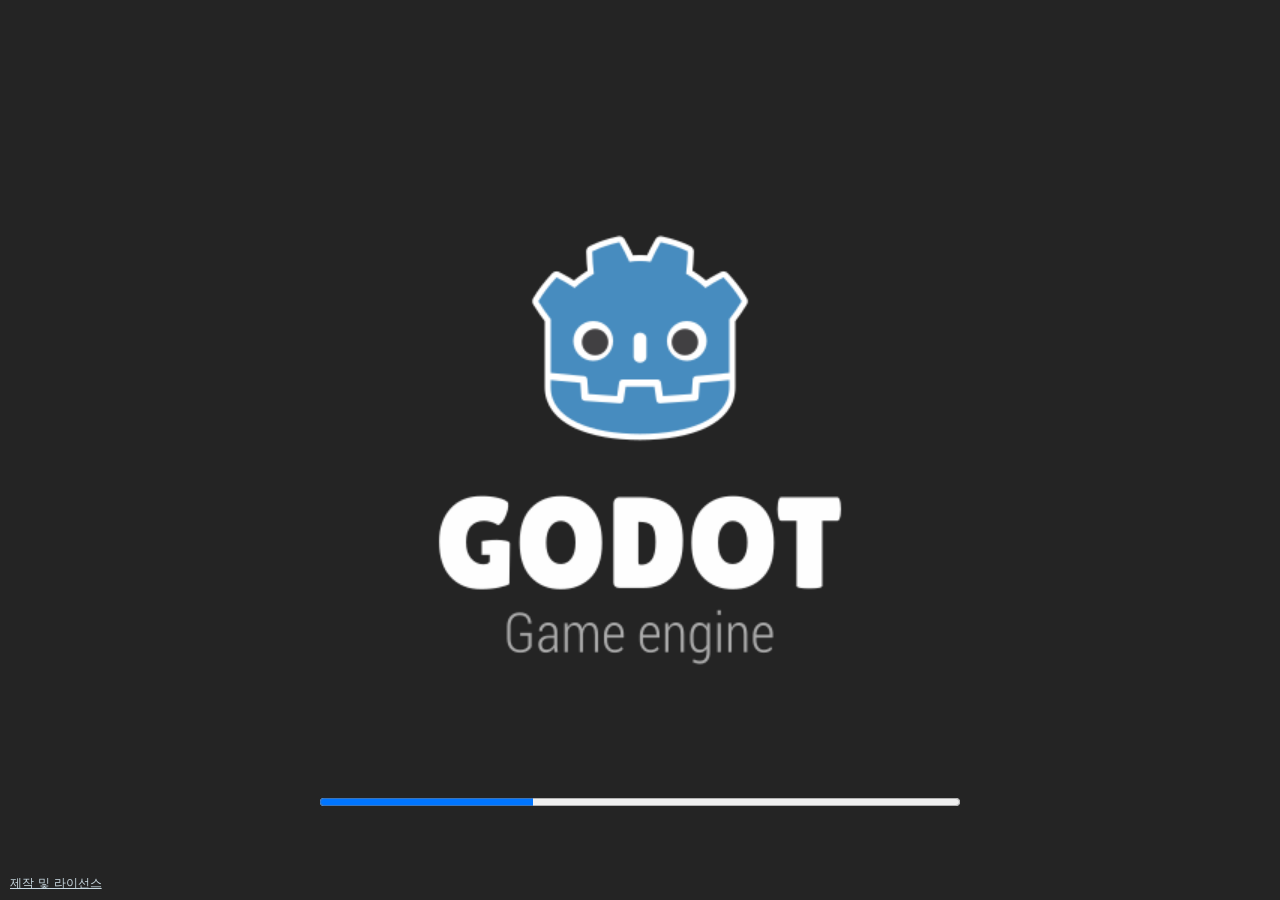
==== godot-test/index.html @ a943c4f0 "Publish isolated Godot training and practice test" ====
<!DOCTYPE html>
<html lang="en">
	<head>
		<meta charset="utf-8">
		<meta name="viewport" content="width=device-width, user-scalable=no, initial-scale=1.0">
		<title>After School Baseball Lab</title>
		<style>
html, body, #canvas {
	margin: 0;
	padding: 0;
	border: 0;
}

body {
	color: white;
	background-color: black;
	overflow: hidden;
	touch-action: none;
}

#canvas {
	display: block;
}

#canvas:focus {
	outline: none;
}

#status, #status-splash, #status-progress {
	position: absolute;
	left: 0;
	right: 0;
}

#status, #status-splash {
	top: 0;
	bottom: 0;
}

#status {
	background-color: #242424;
	display: flex;
	flex-direction: column;
	justify-content: center;
	align-items: center;
	visibility: hidden;
}

#status-splash {
	max-height: 100%;
	max-width: 100%;
	margin: auto;
}

#status-splash.show-image--false {
	display: none;
}

#status-splash.fullsize--true {
	height: 100%;
	width: 100%;
	object-fit: contain;
}

#status-splash.use-filter--false {
	image-rendering: pixelated;
}

#status-progress, #status-notice {
	display: none;
}

#status-progress {
	bottom: 10%;
	width: 50%;
	margin: 0 auto;
}

#status-notice {
	background-color: #5b3943;
	border-radius: 0.5rem;
	border: 1px solid #9b3943;
	color: #e0e0e0;
	font-family: 'Noto Sans', 'Droid Sans', Arial, sans-serif;
	line-height: 1.3;
	margin: 0 2rem;
	overflow: hidden;
	padding: 1rem;
	text-align: center;
	z-index: 1;
}
		</style>
		<meta name="description" content="Independent after-school baseball experiment">
	</head>
	<body>
		<canvas id="canvas">
			Your browser does not support the canvas tag.
		</canvas>

		<noscript>
			Your browser does not support JavaScript.
		</noscript>

		<div id="status">
			<img id="status-splash" class="show-image--true fullsize--true use-filter--true" src="index.png" alt="">
			<progress id="status-progress"></progress>
			<div id="status-notice"></div>
		</div>

		<script src="index.js"></script>
		<script>
const GODOT_CONFIG = {"args":[],"canvasResizePolicy":2,"emscriptenPoolSize":8,"ensureCrossOriginIsolationHeaders":true,"executable":"index","experimentalVK":false,"fileSizes":{"index.pck":19799012,"index.wasm":39514754},"focusCanvas":true,"gdextensionLibs":[],"godotPoolSize":4};
const GODOT_THREADS_ENABLED = false;
const engine = new Engine(GODOT_CONFIG);

(function () {
	const statusOverlay = document.getElementById('status');
	const statusProgress = document.getElementById('status-progress');
	const statusNotice = document.getElementById('status-notice');

	let initializing = true;
	let statusMode = '';

	function setStatusMode(mode) {
		if (statusMode === mode || !initializing) {
			return;
		}
		if (mode === 'hidden') {
			statusOverlay.remove();
			initializing = false;
			return;
		}
		statusOverlay.style.visibility = 'visible';
		statusProgress.style.display = mode === 'progress' ? 'block' : 'none';
		statusNotice.style.display = mode === 'notice' ? 'block' : 'none';
		statusMode = mode;
	}

	function setStatusNotice(text) {
		while (statusNotice.lastChild) {
			statusNotice.removeChild(statusNotice.lastChild);
		}
		const lines = text.split('\n');
		lines.forEach((line) => {
			statusNotice.appendChild(document.createTextNode(line));
			statusNotice.appendChild(document.createElement('br'));
		});
	}

	function displayFailureNotice(err) {
		console.error(err);
		if (err instanceof Error) {
			setStatusNotice(err.message);
		} else if (typeof err === 'string') {
			setStatusNotice(err);
		} else {
			setStatusNotice('An unknown error occurred.');
		}
		setStatusMode('notice');
		initializing = false;
	}

	const missing = Engine.getMissingFeatures({
		threads: GODOT_THREADS_ENABLED,
	});

	if (missing.length !== 0) {
		if (GODOT_CONFIG['serviceWorker'] && GODOT_CONFIG['ensureCrossOriginIsolationHeaders'] && 'serviceWorker' in navigator) {
			let serviceWorkerRegistrationPromise;
			try {
				serviceWorkerRegistrationPromise = navigator.serviceWorker.getRegistration();
			} catch (err) {
				serviceWorkerRegistrationPromise = Promise.reject(new Error('Service worker registration failed.'));
			}
			// There's a chance that installing the service worker would fix the issue
			Promise.race([
				serviceWorkerRegistrationPromise.then((registration) => {
					if (registration != null) {
						return Promise.reject(new Error('Service worker already exists.'));
					}
					return registration;
				}).then(() => engine.installServiceWorker()),
				// For some reason, `getRegistration()` can stall
				new Promise((resolve) => {
					setTimeout(() => resolve(), 2000);
				}),
			]).then(() => {
				// Reload if there was no error.
				window.location.reload();
			}).catch((err) => {
				console.error('Error while registering service worker:', err);
			});
		} else {
			// Display the message as usual
			const missingMsg = 'Error\nThe following features required to run Godot projects on the Web are missing:\n';
			displayFailureNotice(missingMsg + missing.join('\n'));
		}
	} else {
		setStatusMode('progress');
		engine.startGame({
			'onProgress': function (current, total) {
				if (current > 0 && total > 0) {
					statusProgress.value = current;
					statusProgress.max = total;
				} else {
					statusProgress.removeAttribute('value');
					statusProgress.removeAttribute('max');
				}
			},
		}).then(() => {
			setStatusMode('hidden');
		}, displayFailureNotice);
	}
}());
		</script>
	<a href="CREDITS.html" style="position:fixed;left:10px;bottom:8px;color:#c8d8e0;font:12px system-ui;z-index:10">제작 및 라이선스</a>
</body>
</html>
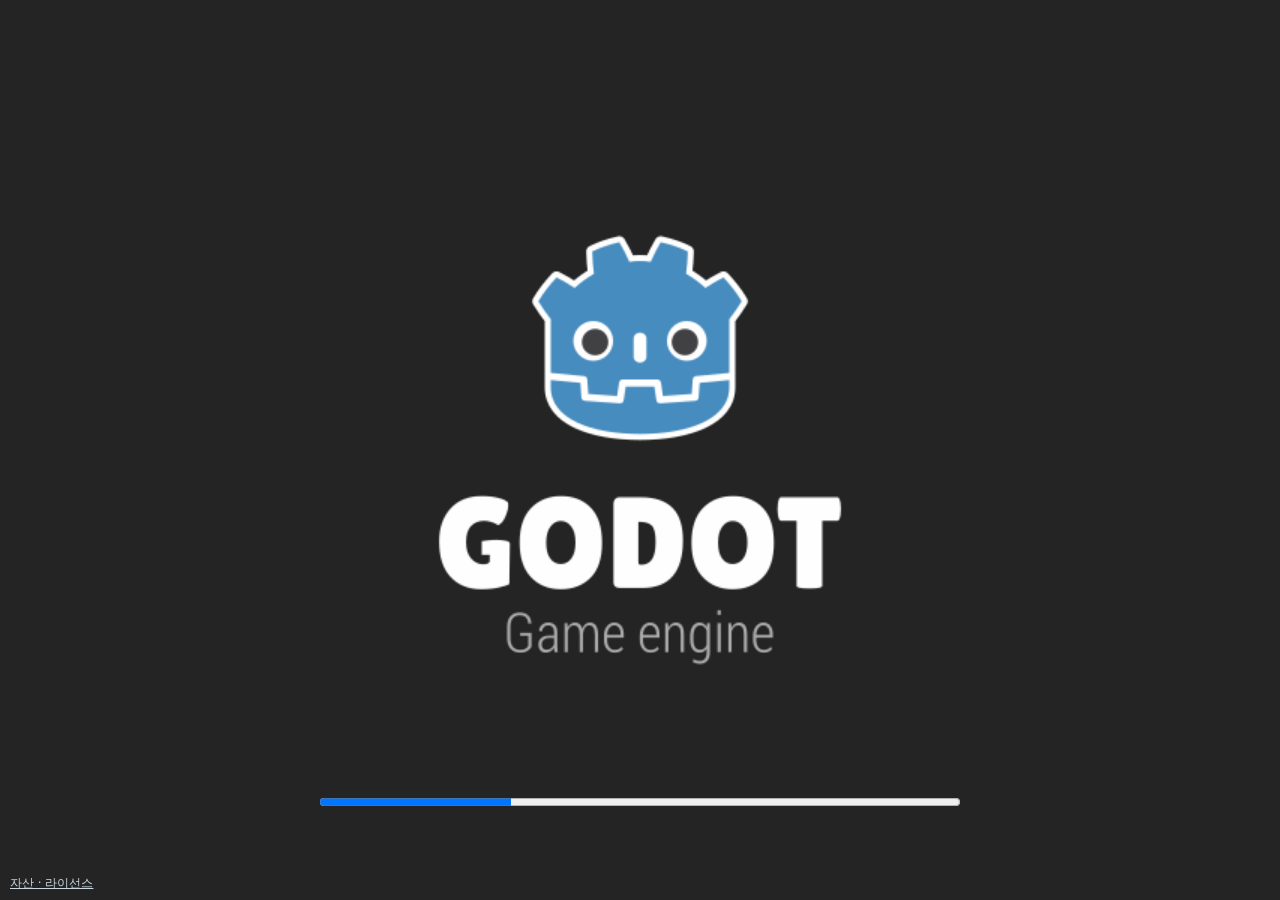
==== commit 8eab9be4: "Publish Godot 20-player management experiment v2" ====
--- a/godot-test/index.html
+++ b/godot-test/index.html
@@ -3,7 +3,7 @@
 	<head>
 		<meta charset="utf-8">
 		<meta name="viewport" content="width=device-width, user-scalable=no, initial-scale=1.0">
-		<title>After School Baseball Lab</title>
+		<title>우리들의 여름 · 선수단 운영 테스트</title>
 		<style>
 html, body, #canvas {
 	margin: 0;
@@ -109,7 +109,7 @@
 
 		<script src="index.js"></script>
 		<script>
-const GODOT_CONFIG = {"args":[],"canvasResizePolicy":2,"emscriptenPoolSize":8,"ensureCrossOriginIsolationHeaders":true,"executable":"index","experimentalVK":false,"fileSizes":{"index.pck":19799012,"index.wasm":39514754},"focusCanvas":true,"gdextensionLibs":[],"godotPoolSize":4};
+const GODOT_CONFIG = {"args":[],"canvasResizePolicy":2,"emscriptenPoolSize":8,"ensureCrossOriginIsolationHeaders":true,"executable":"index","experimentalVK":false,"fileSizes":{"index.pck":26740136,"index.wasm":39514754},"focusCanvas":true,"gdextensionLibs":[],"godotPoolSize":4};
 const GODOT_THREADS_ENABLED = false;
 const engine = new Engine(GODOT_CONFIG);
 
@@ -213,6 +213,7 @@
 	}
 }());
 		</script>
-	<a href="CREDITS.html" style="position:fixed;left:10px;bottom:8px;color:#c8d8e0;font:12px system-ui;z-index:10">제작 및 라이선스</a>
+	<a href="CREDITS.html" style="position:fixed;left:10px;bottom:8px;color:#c8d8e0;font:12px system-ui;z-index:10">자산 · 라이선스</a>
 </body>
 </html>
+
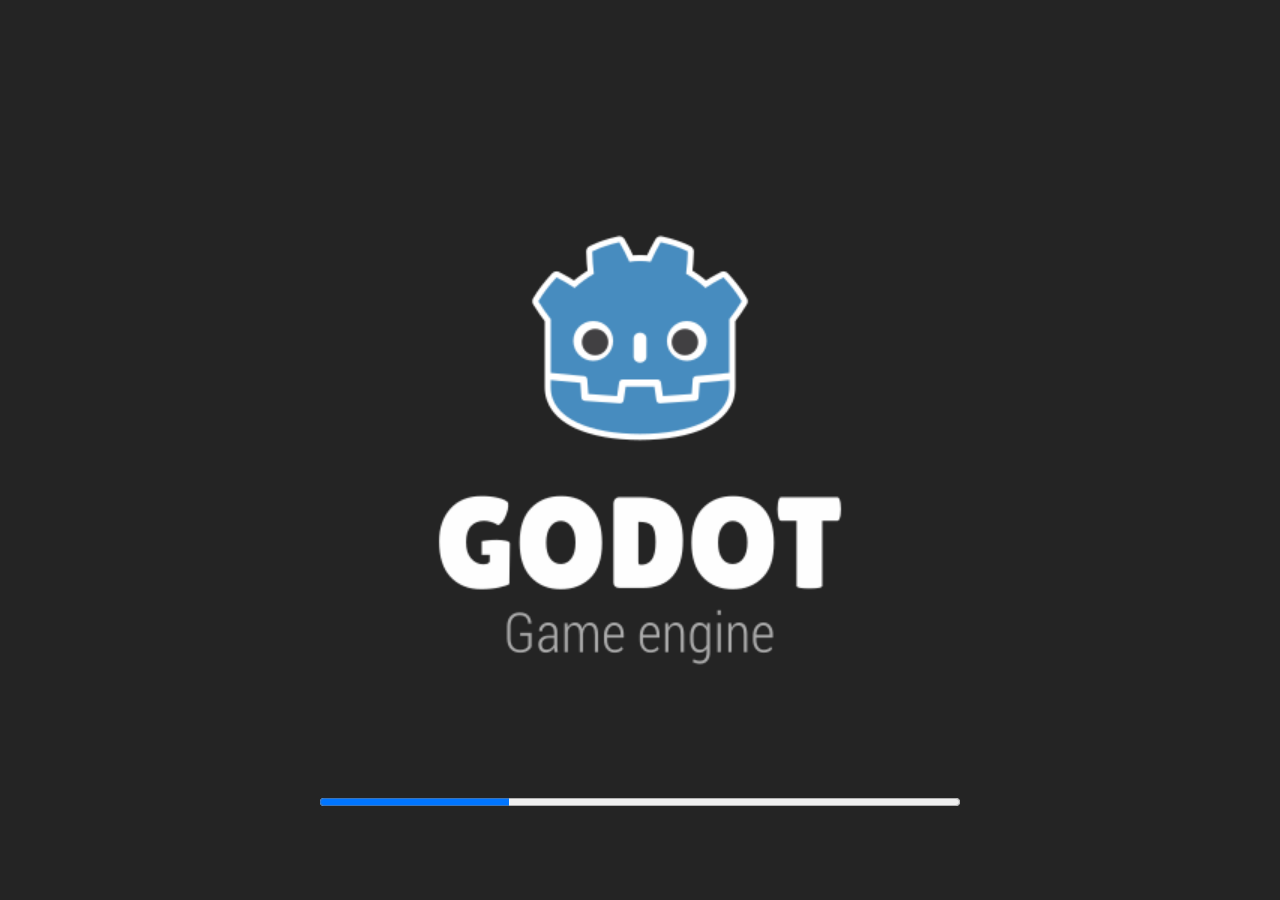
==== commit c722dda2: "Publish r7 training and match feedback preview" ====
--- a/godot-test/index.html
+++ b/godot-test/index.html
@@ -3,7 +3,7 @@
 	<head>
 		<meta charset="utf-8">
 		<meta name="viewport" content="width=device-width, user-scalable=no, initial-scale=1.0">
-		<title>우리들의 여름 · 선수단 운영 테스트</title>
+		<title>After School Baseball Lab</title>
 		<style>
 html, body, #canvas {
 	margin: 0;
@@ -109,7 +109,7 @@
 
 		<script src="index.js"></script>
 		<script>
-const GODOT_CONFIG = {"args":[],"canvasResizePolicy":2,"emscriptenPoolSize":8,"ensureCrossOriginIsolationHeaders":true,"executable":"index","experimentalVK":false,"fileSizes":{"index.pck":26740136,"index.wasm":39514754},"focusCanvas":true,"gdextensionLibs":[],"godotPoolSize":4};
+const GODOT_CONFIG = {"args":[],"canvasResizePolicy":2,"emscriptenPoolSize":8,"ensureCrossOriginIsolationHeaders":true,"executable":"index","experimentalVK":false,"fileSizes":{"index.pck":27283528,"index.wasm":39514754},"focusCanvas":true,"gdextensionLibs":[],"godotPoolSize":4};
 const GODOT_THREADS_ENABLED = false;
 const engine = new Engine(GODOT_CONFIG);
 
@@ -213,7 +213,6 @@
 	}
 }());
 		</script>
-	<a href="CREDITS.html" style="position:fixed;left:10px;bottom:8px;color:#c8d8e0;font:12px system-ui;z-index:10">자산 · 라이선스</a>
-</body>
+	</body>
 </html>
 
